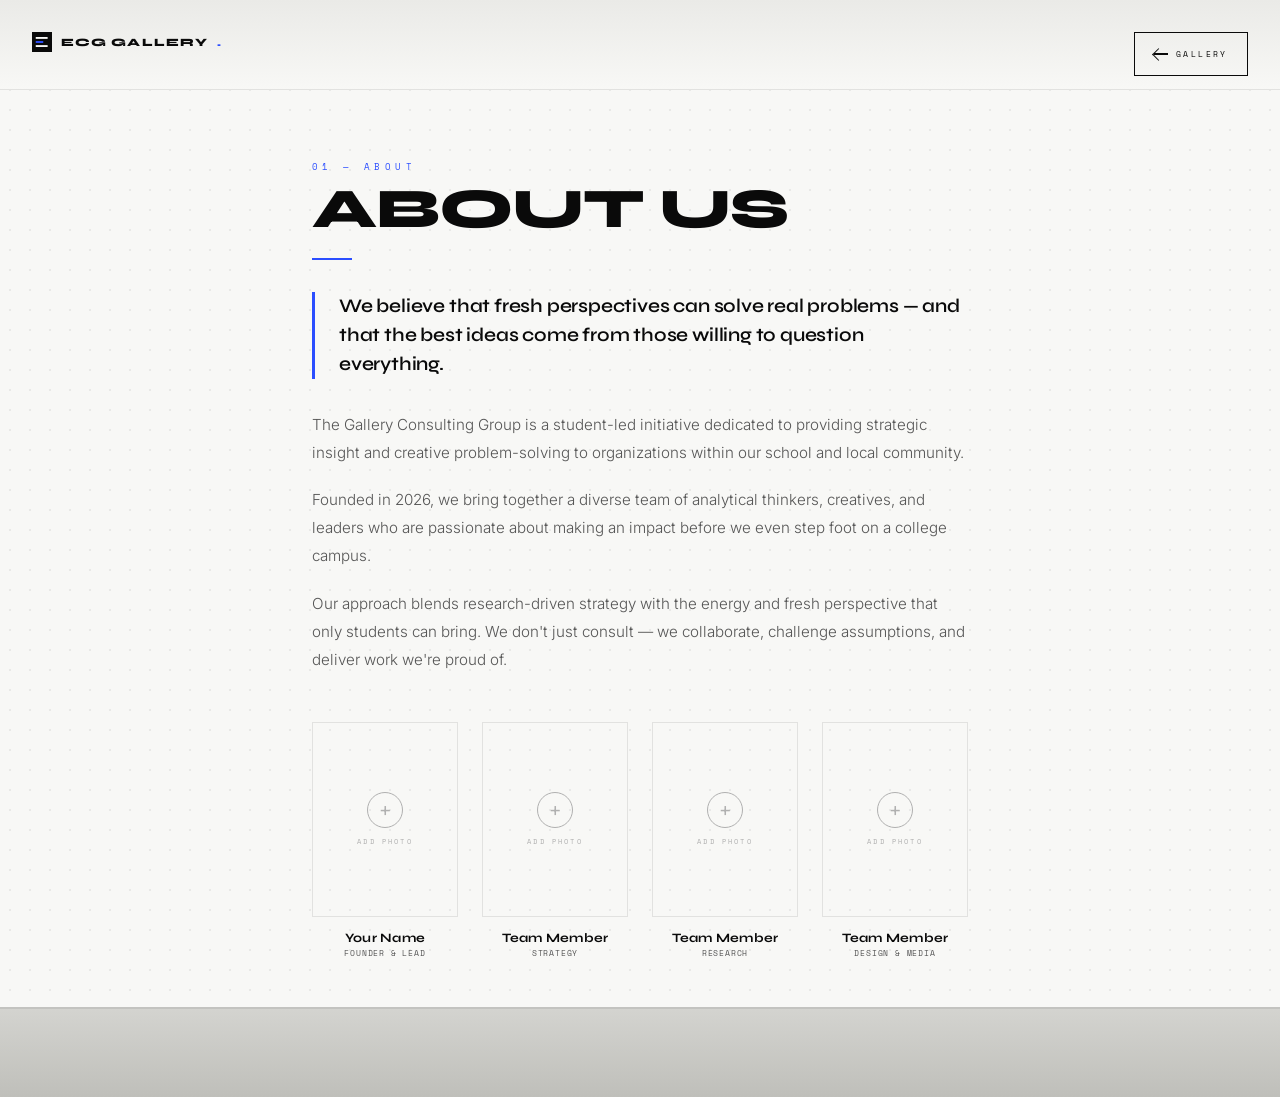
==== about.html @ aa32c132 "initial commit" ====
<!DOCTYPE html>
<html lang="en">
<head>
<meta charset="UTF-8">
<meta name="viewport" content="width=device-width, initial-scale=1.0">
<title>About Us — The Gallery</title>
<link href="https://fonts.googleapis.com/css2?family=Space+Mono:ital,wght@0,400;0,700;1,400&family=Syne:wght@400;500;600;700;800&family=Inter:wght@300;400;500&display=swap" rel="stylesheet">
<link rel="stylesheet" href="styles.css">
<link rel="icon" href="favicon.svg" type="image/svg+xml">
<style>
  .portrait-grid {
    display: grid;
    grid-template-columns: repeat(4, 1fr);
    gap: 1.5rem;
    margin-top: 3rem;
  }
  .portrait-card { text-align: center; }

  /* Frame */
  .portrait-frame {
    position: relative;
    width: 100%;
    aspect-ratio: 3 / 4;
    overflow: hidden;
    border: 1.5px solid var(--grey-light);
    background: var(--bg);
  }

  /* Photo — swap src="your-photo.jpg" to show */
  .portrait-photo {
    position: absolute; inset: 0;
    width: 100%; height: 100%;
    object-fit: cover;
    display: none;
  }
  .portrait-photo[src]:not([src=""]) { display: block; }

  /* Placeholder shown when no photo */
  .portrait-ph {
    position: absolute; inset: 0;
    display: flex; flex-direction: column;
    align-items: center; justify-content: center;
    gap: 0.5rem;
  }
  .portrait-frame:has(.portrait-photo[src]:not([src=""])) .portrait-ph {
    display: none;
  }
  .portrait-ph .ph-icon {
    width: 36px; height: 36px;
    border: 1.5px solid var(--grey);
    border-radius: 50%;
    display: flex; align-items: center; justify-content: center;
    color: var(--grey);
    font-size: 1.2rem; line-height: 1;
  }
  .portrait-ph .ph-label {
    font-family: 'Space Mono', monospace;
    font-size: 0.45rem; letter-spacing: 0.3em;
    text-transform: uppercase; color: var(--grey);
  }

  /* Name & role */
  .portrait-card h4 {
    font-family: 'Syne', sans-serif;
    font-size: 0.8rem; font-weight: 700;
    margin-top: 0.8rem; margin-bottom: 0.15rem;
    letter-spacing: 0.02em;
  }
  .portrait-card p {
    font-family: 'Space Mono', monospace;
    font-size: 0.5rem; color: var(--grey-dark);
    letter-spacing: 0.1em; text-transform: uppercase;
    margin: 0; line-height: 1.4;
  }

  @media (max-width: 640px) {
    .portrait-grid { grid-template-columns: repeat(2, 1fr); }
  }
</style>
</head>
<body class="is-page">

<div class="dot-overlay"></div>
<div class="ceiling"></div>
<div class="floor floor--sm"></div>

<div class="nav-fixed">
  <a class="nav-logo" href="gallery-website.html" onclick="return goBack(event)">
    <svg class="nav-icon" viewBox="0 0 64 64" xmlns="http://www.w3.org/2000/svg" aria-hidden="true">
      <rect width="64" height="64" fill="#0a0a0a"/>
      <rect x="12" y="16" width="38" height="6" fill="#f8f8f6"/>
      <rect x="12" y="29" width="24" height="6" fill="#2b4eff"/>
      <rect x="12" y="42" width="38" height="6" fill="#f8f8f6"/>
    </svg>
    ECG Gallery<span>.</span>
  </a>
</div>

<a class="pg-back" href="gallery-website.html" onclick="return goBack(event)">
  <span class="back-arrow"></span>
  Gallery
</a>

<div class="pg-content">
  <span class="pg-tag">01 — About</span>
  <h2>About Us</h2>
  <div class="pg-line"></div>
  <div class="callout">We believe that fresh perspectives can solve real problems — and that the best ideas come from those willing to question everything.</div>
  <p>The Gallery Consulting Group is a student-led initiative dedicated to providing strategic insight and creative problem-solving to organizations within our school and local community.</p>
  <p>Founded in 2026, we bring together a diverse team of analytical thinkers, creatives, and leaders who are passionate about making an impact before we even step foot on a college campus.</p>
  <p>Our approach blends research-driven strategy with the energy and fresh perspective that only students can bring. We don't just consult — we collaborate, challenge assumptions, and deliver work we're proud of.</p>

  <div class="portrait-grid">

    <!-- Member 1 — replace src="" with your photo path, e.g. src="photos/alice.jpg" -->
    <div class="portrait-card">
      <div class="portrait-frame">
        <img class="portrait-photo" src="" alt="Member 1">
        <div class="portrait-ph">
          <div class="ph-icon">+</div>
          <span class="ph-label">Add photo</span>
        </div>
      </div>
      <h4>Your Name</h4>
      <p>Founder &amp; Lead</p>
    </div>

    <!-- Member 2 -->
    <div class="portrait-card">
      <div class="portrait-frame">
        <img class="portrait-photo" src="" alt="Member 2">
        <div class="portrait-ph">
          <div class="ph-icon">+</div>
          <span class="ph-label">Add photo</span>
        </div>
      </div>
      <h4>Team Member</h4>
      <p>Strategy</p>
    </div>

    <!-- Member 3 -->
    <div class="portrait-card">
      <div class="portrait-frame">
        <img class="portrait-photo" src="" alt="Member 3">
        <div class="portrait-ph">
          <div class="ph-icon">+</div>
          <span class="ph-label">Add photo</span>
        </div>
      </div>
      <h4>Team Member</h4>
      <p>Research</p>
    </div>

    <!-- Member 4 -->
    <div class="portrait-card">
      <div class="portrait-frame">
        <img class="portrait-photo" src="" alt="Member 4">
        <div class="portrait-ph">
          <div class="ph-icon">+</div>
          <span class="ph-label">Add photo</span>
        </div>
      </div>
      <h4>Team Member</h4>
      <p>Design &amp; Media</p>
    </div>

  </div>
</div>

<div class="page-transition" id="pageTransition"></div>

<script>
  function goBack(e) {
    if (e) e.preventDefault();
    const overlay = document.getElementById('pageTransition');
    overlay.style.pointerEvents = 'all';
    overlay.classList.add('active');
    setTimeout(() => window.location.href = 'gallery-website.html', 750);
    return false;
  }
  document.addEventListener('keydown', (e) => {
    if (e.key === 'Escape') goBack();
  });
</script>
</body>
</html>
---- styles.css ----
/* ============================================================
   THE GALLERY — Shared Stylesheet
   ============================================================ */

/* ── CSS VARIABLES ── */
:root {
  --bg: #f8f8f6;
  --black: #0a0a0a;
  --white: #f8f8f6;
  --blue: #2b4eff;
  --red: #ff3d3d;
  --grey: #b0b0b0;
  --grey-light: #e2e2e0;
  --grey-dark: #555;
  --floor-top: #d4d4d0;
  --floor-bot: #bfbfba;
}

/* ── RESET ── */
* { margin: 0; padding: 0; box-sizing: border-box; }
html { height: 100%; }

/* ── BODY VARIANTS ── */
body {
  font-family: 'Inter', sans-serif;
  color: var(--black);
  -webkit-font-smoothing: antialiased;
}

/* Entrance & Museum: fullscreen locked */
body.is-entrance,
body.is-museum {
  height: 100%;
  overflow: hidden;
  background: var(--black);
}

/* Content pages: scrollable, fade in */
body.is-page {
  min-height: 100%;
  overflow-x: hidden;
  background: var(--bg);
  animation: pageIn 0.6s ease forwards;
}

/* ── KEYFRAMES ── */
@keyframes fadeIn  { to { opacity: 1; } }
@keyframes lineGrow { to { transform: scaleX(1); } }
@keyframes pageIn  { from { opacity: 0; transform: translateY(12px); } to { opacity: 1; transform: translateY(0); } }
@keyframes pulse   { 0%, 100% { opacity: 0.3; transform: translateX(0); } 50% { opacity: 1; transform: translateX(8px); } }


/* ============================================================
   SHARED CHROME (used on every page)
   ============================================================ */

/* ── DOT PATTERN OVERLAY ── */
.dot-overlay {
  position: fixed; inset: 0; z-index: 5; pointer-events: none;
  background-image: radial-gradient(circle, rgba(0,0,0,0.06) 1px, transparent 1px);
  background-size: 20px 20px;
}

/* ── CEILING ── */
.ceiling {
  position: fixed; top: 0; left: 0; right: 0;
  height: 10vh; z-index: 10; pointer-events: none;
  background: linear-gradient(180deg, #eaeae7 0%, var(--bg) 100%);
}
.ceiling::after {
  content: ''; position: absolute; bottom: 0; left: 0; right: 0;
  height: 1px; background: var(--grey-light);
}

/* ── FLOOR (tall — entrance & museum) ── */
.floor {
  position: fixed; bottom: 0; left: 0; right: 0;
  height: 18vh; z-index: 10; pointer-events: none;
  background: linear-gradient(180deg, var(--floor-top) 0%, var(--floor-bot) 100%);
}
.floor::before {
  content: ''; position: absolute; top: 0; left: 0; right: 0;
  height: 2px; background: rgba(0,0,0,0.08);
}

/* ── FLOOR (short — content pages) ── */
.floor--sm {
  height: 10vh;
}

/* ── NAV LOGO ── */
.nav-fixed {
  position: fixed; top: 2rem; left: 2rem; z-index: 30;
}
.nav-logo {
  font-family: 'Syne', sans-serif;
  font-weight: 800; font-size: 0.7rem;
  letter-spacing: 0.1em; text-transform: uppercase;
  color: var(--black); text-decoration: none;
  display: inline-flex; align-items: center; gap: 0.55rem;
}
.nav-logo span { color: var(--blue); }
.nav-logo .nav-icon { width: 20px; height: 20px; flex-shrink: 0; }


/* ── PAGE TRANSITION OVERLAY (circle expand) ── */
.page-transition {
  position: fixed; inset: 0; z-index: 2000;
  background: var(--bg);
  clip-path: circle(0% at var(--ox, 50%) var(--oy, 50%));
  transition: clip-path 0.75s cubic-bezier(0.65, 0, 0.35, 1);
  pointer-events: none;
}
.page-transition.active { clip-path: circle(150% at var(--ox, 50%) var(--oy, 50%)); }


/* ============================================================
   ENTRANCE PAGE (gallery-website.html)
   ============================================================ */

/* ── LOADER ── */
.loader {
  position: fixed; inset: 0; z-index: 9999;
  background: var(--black);
  display: flex; flex-direction: column;
  align-items: center; justify-content: center;
  transition: opacity 0.8s ease, visibility 0.8s ease;
}
.loader.hidden { opacity: 0; visibility: hidden; pointer-events: none; }
.loader .l-tag {
  font-family: 'Space Mono', monospace;
  font-size: 0.6rem; letter-spacing: 0.5em;
  text-transform: uppercase; color: var(--grey);
  opacity: 0; animation: fadeIn 0.8s ease 0.2s forwards;
}
.loader h1 {
  font-family: 'Syne', sans-serif;
  font-weight: 800; font-size: clamp(2rem, 6vw, 4.5rem);
  color: var(--white); letter-spacing: -0.02em;
  margin-top: 0.5rem; text-transform: uppercase;
  opacity: 0; animation: fadeIn 1s ease 0.5s forwards;
}
.loader h1 span { color: var(--blue); }
.loader .l-line {
  width: 60px; height: 2px; background: var(--blue);
  margin-top: 1.5rem; transform: scaleX(0); transform-origin: left;
  animation: lineGrow 1.8s ease 1s forwards;
}
.loader .l-motto {
  font-family: 'Space Mono', monospace;
  font-size: 0.55rem; letter-spacing: 0.3em;
  color: var(--grey-dark); margin-top: 1rem;
  text-transform: uppercase;
  opacity: 0; animation: fadeIn 0.8s ease 1.4s forwards;
}

/* ── ENTRANCE HERO ── */
.entrance {
  min-width: 100vw; height: 100vh;
  display: flex; flex-direction: column;
  align-items: center; justify-content: center;
  flex-shrink: 0; padding: 10vh 2rem 18vh;
  position: relative;
}
.e-content {
  text-align: center;
  opacity: 0; animation: fadeIn 1s ease 1.4s forwards;
}
.e-tag {
  font-family: 'Space Mono', monospace;
  font-size: 0.55rem; letter-spacing: 0.6em;
  text-transform: uppercase; color: var(--grey-dark);
  margin-bottom: 1rem;
}
.e-content h1 {
  font-family: 'Syne', sans-serif;
  font-weight: 800; font-size: clamp(2rem, 5.5vw, 4.5rem);
  letter-spacing: -0.03em; text-transform: uppercase;
  line-height: 0.95;
}
.e-content h1 .dot { color: var(--blue); }
.e-motto {
  font-family: 'Space Mono', monospace;
  font-size: clamp(0.55rem, 1vw, 0.7rem);
  letter-spacing: 0.25em; text-transform: uppercase;
  color: var(--grey-dark); margin-top: 1.5rem;
  border-top: 1px solid var(--grey-light);
  padding-top: 1rem; display: inline-block;
}

/* ── SCROLL / ENTER CUE ── */
.scroll-cue,
.enter-cue {
  position: absolute; bottom: calc(18vh + 2rem);
  display: flex; align-items: center; gap: 0.8rem;
  opacity: 0; animation: fadeIn 1s ease 3.4s forwards;
  background: none; border: none; cursor: pointer;
  text-decoration: none;
}
.scroll-cue span,
.enter-cue span {
  font-family: 'Space Mono', monospace;
  font-size: 0.5rem; letter-spacing: 0.5em;
  text-transform: uppercase; color: var(--grey);
}
.scroll-cue .arrow,
.enter-cue .arrow {
  width: 40px; height: 1.5px; background: var(--blue);
  position: relative; animation: pulse 2.5s ease infinite;
}
.scroll-cue .arrow::after,
.enter-cue .arrow::after {
  content: ''; position: absolute; right: 0; top: -3.5px;
  width: 8px; height: 8px;
  border-right: 1.5px solid var(--blue);
  border-bottom: 1.5px solid var(--blue);
  transform: rotate(-45deg);
}


/* ============================================================
   MUSEUM PAGE (museum.html)
   ============================================================ */

/* ── PROGRESS BAR ── */
.progress {
  position: fixed; bottom: calc(18vh - 3px);
  left: 0; height: 3px; background: var(--blue);
  z-index: 20; width: 0%;
  transition: width 0.05s linear;
}

/* ── NAV DOTS ── */
.nav-dots {
  position: fixed; bottom: calc(18vh + 16px);
  left: 50%; transform: translateX(-50%);
  display: flex; gap: 16px; z-index: 20;
  opacity: 0;
}
.nav-dot {
  width: 8px; height: 8px; border: 1.5px solid var(--black);
  cursor: pointer; transition: all 0.3s ease;
  background: transparent; padding: 0;
}
.nav-dot.active { background: var(--blue); border-color: var(--blue); }
.nav-dot:hover  { border-color: var(--blue); }

/* ── MUSEUM SCROLL ── */
.museum {
  width: 100%; height: 100vh;
  overflow-x: auto; overflow-y: hidden;
  cursor: grab; position: relative;
}
.museum:active { cursor: grabbing; }
.museum::-webkit-scrollbar { display: none; }

.room {
  display: flex; align-items: stretch;
  height: 100vh; background: var(--bg);
}

/* ── WALL GAPS ── */
.gap { flex-shrink: 0; height: 100vh; }
.gap--m { width: clamp(100px, 12vw, 200px); }
.gap--l { width: clamp(160px, 18vw, 320px); }

/* ── PAINTING SECTION ── */
.p-section {
  flex-shrink: 0;
  display: flex; align-items: center; justify-content: center;
  height: 100vh; padding: 10vh 0 18vh;
  position: relative;
}

/* ── PAINTING ── */
.painting {
  position: relative; cursor: pointer;
  transition: transform 0.5s cubic-bezier(0.33, 1, 0.68, 1);
  flex-shrink: 0;
}
.painting:hover { transform: translateY(-4px); }
.painting:hover .p-glow   { opacity: 1; }
.painting:hover .p-label  { opacity: 1; }

.painting:hover .p-number { opacity: 1; }

/* Track light */
.p-track {
  position: absolute; top: -6vh; left: 50%; transform: translateX(-50%);
  width: 2px; height: 4vh;
  background: linear-gradient(180deg, transparent, rgba(0,0,0,0.1));
  pointer-events: none;
}
.p-track::after {
  content: ''; position: absolute; bottom: -3px; left: 50%; transform: translateX(-50%);
  width: 16px; height: 5px; background: #222; border-radius: 0 0 2px 2px;
}

/* Spotlight glow */
.p-glow {
  position: absolute; top: -4vh; left: 50%; transform: translateX(-50%);
  width: 130%; height: 6vh;
  background: radial-gradient(ellipse at center bottom, rgba(255,255,255,0.5), transparent 70%);
  opacity: 0.3; transition: opacity 0.5s ease; pointer-events: none;
}

/* Frame */
.p-frame {
  border: 2px solid var(--black);
  position: relative; overflow: hidden;
  transition: border-color 0.4s ease;
}
.painting:hover .p-frame { border-color: var(--blue); }

.p-canvas {
  display: flex; align-items: center; justify-content: center;
  position: relative; overflow: hidden;
}

/* ── CANVAS ART — About ── */
.painting--about .p-canvas {
  width: clamp(240px, 22vw, 360px);
  height: clamp(320px, 34vw, 480px);
  background: var(--white);
}
.painting--about .art-dots {
  position: absolute; inset: 0;
  background-image: radial-gradient(circle, var(--black) 2px, transparent 2px);
  background-size: 14px 14px;
  mask-image: radial-gradient(ellipse 60% 50% at 40% 45%, black 0%, transparent 100%);
  -webkit-mask-image: radial-gradient(ellipse 60% 50% at 40% 45%, black 0%, transparent 100%);
}
.painting--about .art-line {
  position: absolute; top: 65%; left: 10%; right: 10%;
  height: 2px; background: var(--blue);
}

/* ── CANVAS ART — Work ── */
.painting--work .p-canvas {
  width: clamp(400px, 38vw, 580px);
  height: clamp(240px, 22vw, 340px);
  background: var(--black);
}
.painting--work .art-grid {
  position: absolute; inset: 0;
  background-image:
    linear-gradient(rgba(255,255,255,0.03) 1px, transparent 1px),
    linear-gradient(90deg, rgba(255,255,255,0.03) 1px, transparent 1px);
  background-size: 30px 30px;
}
.painting--work .art-block {
  position: absolute; top: 20%; right: 15%;
  width: 35%; height: 55%;
  border: 1.5px solid var(--blue); opacity: 0.6;
}
.painting--work .art-block::after {
  content: ''; position: absolute;
  top: 12px; left: 12px; right: -12px; bottom: -12px;
  background: var(--blue); opacity: 0.08;
}
.painting--work .art-text {
  position: absolute; bottom: 18%; left: 12%;
  font-family: 'Syne', sans-serif;
  font-weight: 800; font-size: clamp(1.4rem, 2.5vw, 2.2rem);
  color: rgba(255,255,255,0.08); text-transform: uppercase;
  letter-spacing: 0.1em;
}

/* ── CANVAS ART — Team ── */
.painting--team .p-canvas {
  width: clamp(260px, 26vw, 400px);
  height: clamp(260px, 26vw, 400px);
  background: var(--blue);
}
.painting--team .art-circle {
  position: absolute;
  width: 70%; height: 70%; top: 15%; left: 15%;
  border: 2px solid rgba(255,255,255,0.2);
  border-radius: 50%;
}
.painting--team .art-label {
  position: absolute; top: 50%; left: 50%;
  transform: translate(-50%, -50%);
  font-family: 'Syne', sans-serif;
  font-weight: 800; font-size: clamp(2.5rem, 4vw, 4rem);
  color: rgba(255,255,255,0.15);
  letter-spacing: -0.02em;
}
.painting--team .art-dot-sm {
  position: absolute; top: 22%; right: 22%;
  width: 10px; height: 10px;
  background: rgba(255,255,255,0.4); border-radius: 50%;
}

/* ── CANVAS ART — Contact ── */
.painting--contact .p-canvas {
  width: clamp(200px, 18vw, 290px);
  height: clamp(300px, 32vw, 440px);
  background: var(--white);
}
.painting--contact .art-cross {
  position: absolute; top: 50%; left: 50%;
  transform: translate(-50%, -50%);
}
.painting--contact .art-cross::before {
  content: ''; position: absolute;
  width: 1px; height: 80px; background: var(--black);
  left: 50%; top: 50%; transform: translate(-50%, -50%);
  opacity: 0.12;
}
.painting--contact .art-cross::after {
  content: ''; position: absolute;
  width: 80px; height: 1px; background: var(--black);
  left: 50%; top: 50%; transform: translate(-50%, -50%);
  opacity: 0.12;
}
.painting--contact .art-dot-red {
  position: absolute; top: 50%; left: 50%;
  transform: translate(-50%, -50%);
  width: 8px; height: 8px;
  background: var(--red); border-radius: 50%;
}
.painting--contact .art-corner {
  position: absolute; bottom: 15%; right: 15%;
  width: 40%; height: 1px; background: rgba(0,0,0,0.06);
}

/* ── Exhibition number ── */
.p-number {
  position: absolute; top: -40px; right: 0;
  font-family: 'Space Mono', monospace;
  font-size: 0.5rem; letter-spacing: 0.3em;
  color: var(--grey); opacity: 0.4;
  transition: opacity 0.4s ease;
}

/* ── Museum label ── */
.p-label {
  position: absolute; bottom: -80px; left: 0;
  opacity: 0.85; transition: opacity 0.4s ease;
}
.p-label h3 {
  font-family: 'Syne', sans-serif;
  font-size: 1rem; font-weight: 700;
  letter-spacing: 0.12em; text-transform: uppercase;
  color: var(--black);
}
.p-label p {
  font-family: 'Space Mono', monospace;
  font-size: 0.65rem; color: var(--grey-dark);
  margin-top: 0.3rem; letter-spacing: 0.08em;
}

/* ── End of exhibition ── */
.end-section {
  flex-shrink: 0; min-width: 80vw; height: 100vh;
  display: flex; flex-direction: column;
  align-items: center; justify-content: center;
  padding: 10vh 2rem 18vh; text-align: center;
}
.end-section .end-tag {
  font-family: 'Space Mono', monospace;
  font-size: 0.5rem; letter-spacing: 0.5em;
  text-transform: uppercase; color: var(--grey);
  margin-bottom: 0.8rem;
}
.end-section p {
  font-family: 'Syne', sans-serif;
  font-weight: 600; font-size: clamp(1rem, 2vw, 1.6rem);
  color: var(--black); letter-spacing: 0.02em;
}
.end-section p span { color: var(--blue); }


/* ============================================================
   CONTENT PAGES (about, work, team, contact)
   ============================================================ */

/* ── Back button ── */
.pg-back {
  position: fixed; top: 2rem; right: 2rem; z-index: 30;
  background: none; border: 1.5px solid var(--black);
  padding: 0 1.2rem; height: 44px; cursor: pointer;
  display: flex; align-items: center; gap: 0.5rem;
  transition: all 0.3s ease; text-decoration: none;
  font-family: 'Space Mono', monospace;
  font-size: 0.5rem; letter-spacing: 0.3em;
  text-transform: uppercase; color: var(--black);
}
.pg-back:hover { background: var(--black); color: var(--white); }
.pg-back .back-arrow {
  width: 14px; height: 1.5px; background: currentColor;
  position: relative; flex-shrink: 0;
}
.pg-back .back-arrow::before {
  content: ''; position: absolute; left: 0; top: -3.5px;
  width: 8px; height: 8px;
  border-left: 1.5px solid currentColor;
  border-bottom: 1.5px solid currentColor;
  transform: rotate(45deg);
}

/* ── Page content wrapper ── */
.pg-content {
  max-width: 720px; margin: 0 auto;
  padding: calc(10vh + 4rem) 2rem calc(10vh + 3rem);
}
.pg-tag {
  font-family: 'Space Mono', monospace;
  font-size: 0.55rem; letter-spacing: 0.5em;
  text-transform: uppercase; color: var(--blue); font-weight: 400;
}
.pg-content h2 {
  font-family: 'Syne', sans-serif;
  font-weight: 800; font-size: clamp(2rem, 5vw, 3.5rem);
  margin: 0.4rem 0 1.2rem; line-height: 1.05;
  letter-spacing: -0.02em; text-transform: uppercase;
}
.pg-line { width: 40px; height: 2px; background: var(--blue); margin-bottom: 2rem; }
.pg-content p {
  font-size: 0.95rem; line-height: 1.85;
  color: var(--grey-dark); margin-bottom: 1.2rem; font-weight: 300;
}
.callout {
  font-family: 'Syne', sans-serif;
  font-size: 1.2rem; font-weight: 600;
  color: var(--black); line-height: 1.5;
  border-left: 3px solid var(--blue);
  padding-left: 1.5rem; margin: 2rem 0;
  letter-spacing: -0.01em;
}

/* ── Team grid ── */
.team-grid {
  display: grid; grid-template-columns: repeat(auto-fill, minmax(160px, 1fr));
  gap: 2rem; margin-top: 2rem;
}
.tm { text-align: center; }
.tm-avatar {
  width: 80px; height: 80px;
  margin: 0 auto 0.8rem;
  display: flex; align-items: center; justify-content: center;
  font-family: 'Syne', sans-serif;
  font-weight: 800; font-size: 1.4rem; color: var(--white);
  background: var(--black);
}
.tm h4 { font-family: 'Syne', sans-serif; font-size: 0.8rem; font-weight: 600; margin-bottom: 0.1rem; }
.tm p  { font-family: 'Space Mono', monospace; font-size: 0.55rem; color: var(--grey-dark); letter-spacing: 0.1em; text-transform: uppercase; margin: 0; }

/* ── Work cards ── */
.wk-grid { display: grid; gap: 1.2rem; margin-top: 2rem; }
.wk-card {
  border: 1.5px solid var(--grey-light); padding: 1.8rem;
  transition: all 0.3s ease; position: relative;
  overflow: hidden;
}
.wk-card::before {
  content: ''; position: absolute; top: 0; left: 0;
  width: 3px; height: 100%; background: var(--blue);
  transform: scaleY(0); transform-origin: top;
  transition: transform 0.4s ease;
}
.wk-card:hover { border-color: var(--black); }
.wk-card:hover::before { transform: scaleY(1); }
.wk-card .wk-tag {
  font-family: 'Space Mono', monospace;
  font-size: 0.5rem; letter-spacing: 0.35em;
  text-transform: uppercase; color: var(--blue);
  margin-bottom: 0.5rem; display: inline-block;
}
.wk-card h4 {
  font-family: 'Syne', sans-serif; font-size: 1.1rem;
  font-weight: 700; margin-bottom: 0.4rem;
  letter-spacing: -0.01em;
}
.wk-card p { font-size: 0.85rem; line-height: 1.7; color: var(--grey-dark); font-weight: 300; }

/* ── Contact form ── */
.ct-form { margin-top: 2rem; }
.ct-form .fg { margin-bottom: 1.5rem; }
.ct-form label {
  display: block; font-family: 'Space Mono', monospace;
  font-size: 0.5rem; letter-spacing: 0.4em;
  text-transform: uppercase; color: var(--grey-dark);
  margin-bottom: 0.5rem;
}
.ct-form input, .ct-form textarea {
  width: 100%; padding: 0.8rem 0;
  border: none; border-bottom: 1.5px solid var(--grey-light);
  background: transparent; font-family: 'Inter', sans-serif;
  font-size: 0.95rem; font-weight: 300; color: var(--black);
  transition: border-color 0.3s ease; outline: none;
}
.ct-form input:focus, .ct-form textarea:focus { border-bottom-color: var(--blue); }
.ct-form textarea { resize: vertical; min-height: 100px; }
.ct-form button {
  background: var(--black); color: var(--white);
  border: none; padding: 0.9rem 2.5rem;
  font-family: 'Space Mono', monospace;
  font-size: 0.6rem; letter-spacing: 0.3em;
  text-transform: uppercase; cursor: pointer;
  transition: all 0.3s ease;
}
.ct-form button:hover { background: var(--blue); }


/* ============================================================
   RESPONSIVE
   ============================================================ */
@media (max-width: 768px) {
  /* Museum paintings */
  .painting--about .p-canvas   { width: 200px; height: 280px; }
  .painting--work .p-canvas    { width: 320px; height: 200px; }
  .painting--team .p-canvas    { width: 220px; height: 220px; }
  .painting--contact .p-canvas { width: 170px; height: 260px; }
  .gap--m { width: 70px; }
  .gap--l { width: 120px; }
  .p-label { bottom: -70px; }

  /* Nav & buttons */
  .nav-fixed { top: 1.2rem; left: 1.2rem; }
  .pg-back   { top: 1rem; right: 1rem; height: 38px; }

  /* Content page padding */
  .pg-content { padding: calc(10vh + 3rem) 1.5rem calc(10vh + 2rem); }
}
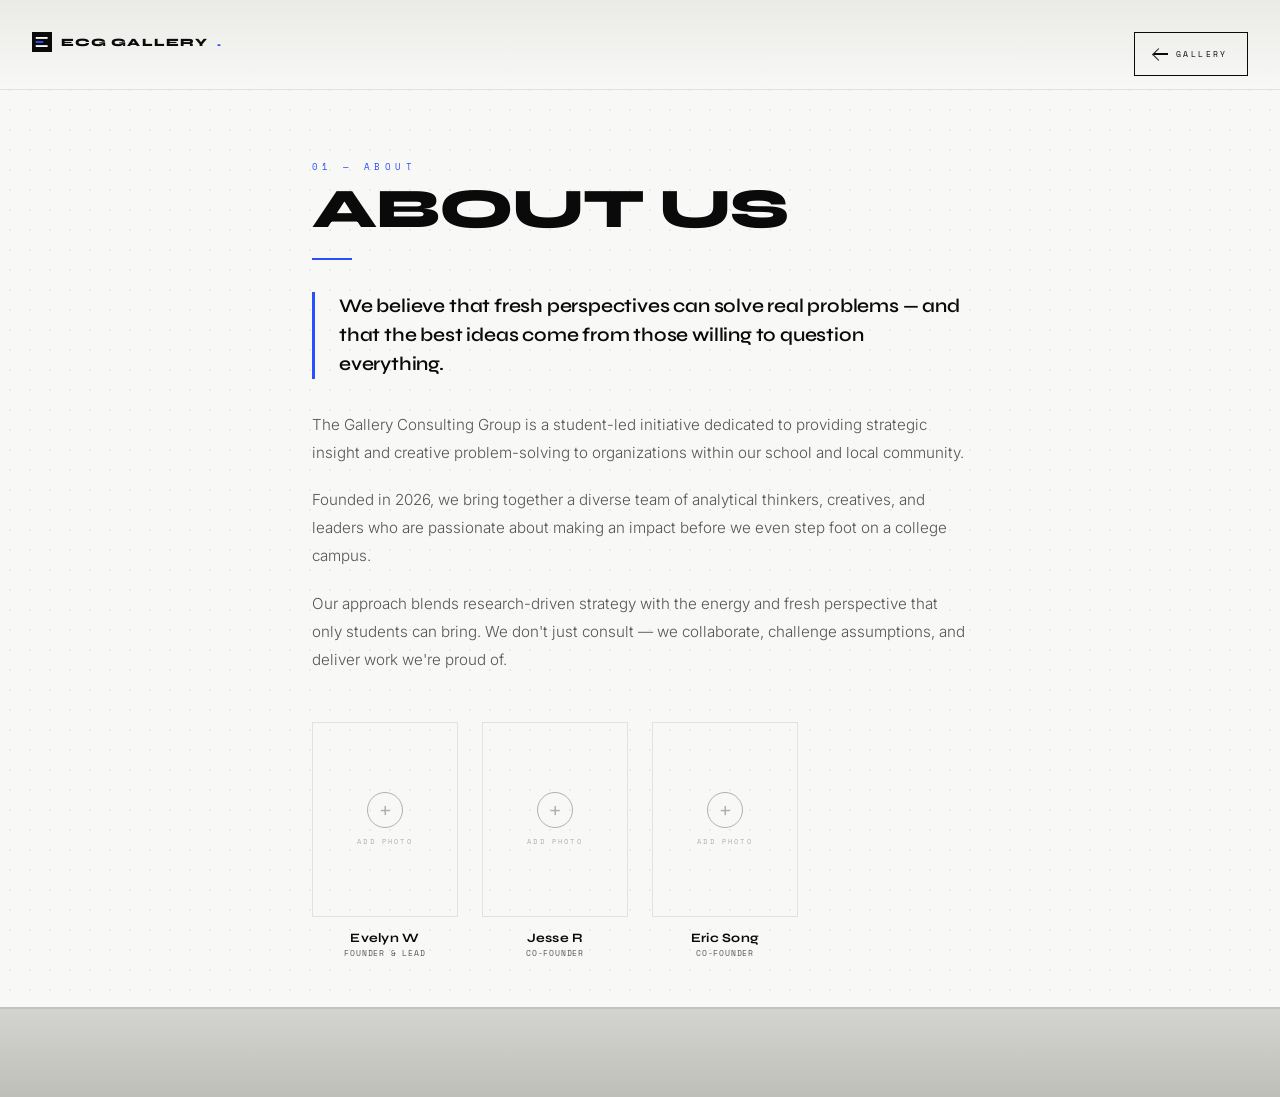
==== commit ed253ff3: "changed the member's names" ====
--- a/about.html
+++ b/about.html
@@ -85,7 +85,7 @@
 <div class="floor floor--sm"></div>
 
 <div class="nav-fixed">
-  <a class="nav-logo" href="gallery-website.html" onclick="return goBack(event)">
+  <a class="nav-logo" href="index.html" onclick="return goBack(event)">
     <svg class="nav-icon" viewBox="0 0 64 64" xmlns="http://www.w3.org/2000/svg" aria-hidden="true">
       <rect width="64" height="64" fill="#0a0a0a"/>
       <rect x="12" y="16" width="38" height="6" fill="#f8f8f6"/>
@@ -96,7 +96,7 @@
   </a>
 </div>
 
-<a class="pg-back" href="gallery-website.html" onclick="return goBack(event)">
+<a class="pg-back" href="index.html" onclick="return goBack(event)">
   <span class="back-arrow"></span>
   Gallery
 </a>
@@ -121,7 +121,7 @@
           <span class="ph-label">Add photo</span>
         </div>
       </div>
-      <h4>Your Name</h4>
+      <h4>Evelyn W</h4>
       <p>Founder &amp; Lead</p>
     </div>
 
@@ -134,8 +134,8 @@
           <span class="ph-label">Add photo</span>
         </div>
       </div>
-      <h4>Team Member</h4>
-      <p>Strategy</p>
+      <h4>Jesse R</h4>
+      <p>Co-founder</p>
     </div>
 
     <!-- Member 3 -->
@@ -147,21 +147,8 @@
           <span class="ph-label">Add photo</span>
         </div>
       </div>
-      <h4>Team Member</h4>
-      <p>Research</p>
-    </div>
-
-    <!-- Member 4 -->
-    <div class="portrait-card">
-      <div class="portrait-frame">
-        <img class="portrait-photo" src="" alt="Member 4">
-        <div class="portrait-ph">
-          <div class="ph-icon">+</div>
-          <span class="ph-label">Add photo</span>
-        </div>
-      </div>
-      <h4>Team Member</h4>
-      <p>Design &amp; Media</p>
+      <h4>Eric Song</h4>
+      <p>Co-founder</p>
     </div>
 
   </div>
@@ -175,7 +162,7 @@
     const overlay = document.getElementById('pageTransition');
     overlay.style.pointerEvents = 'all';
     overlay.classList.add('active');
-    setTimeout(() => window.location.href = 'gallery-website.html', 750);
+    setTimeout(() => window.location.href = 'index.html', 750);
     return false;
   }
   document.addEventListener('keydown', (e) => {
--- a/styles.css
+++ b/styles.css
@@ -424,6 +424,14 @@
   position: absolute; bottom: 15%; right: 15%;
   width: 40%; height: 1px; background: rgba(0,0,0,0.06);
 }
+.painting--contact .art-contact-text {
+  position: absolute; bottom: 18%; right: 12%;
+  font-family: 'Syne', sans-serif;
+  font-weight: 800; font-size: clamp(0.85rem, 1.6vw, 1.2rem);
+  text-transform: uppercase; letter-spacing: -0.01em;
+  text-align: right; line-height: 1.1;
+  color: rgba(0,0,0,0.1);
+}
 
 /* ── Exhibition number ── */
 .p-number {
